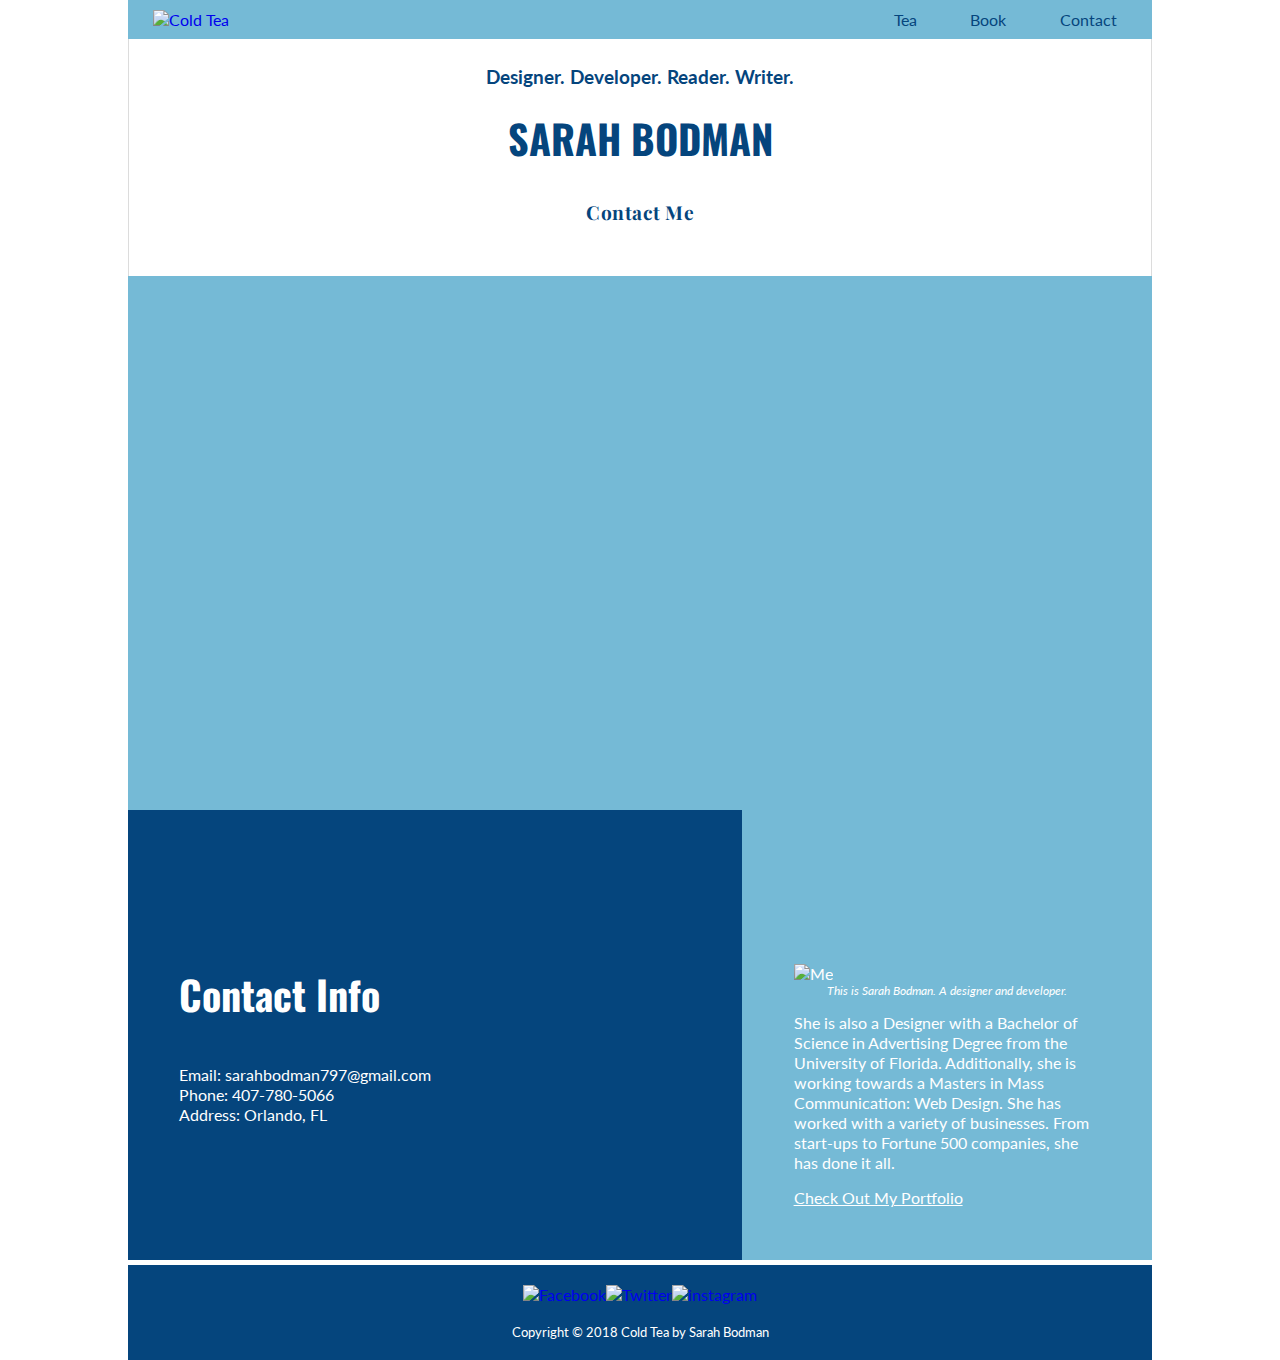
==== contact.html @ 9803128e "Fix Contact Info Email Link" ====
<!DOCTYPE html>
<html lang="en">

	<head>

		<meta charset="utf-8">

		<title> Contact - Cold Tea: A Novel by Sarah Bodman</title>

		<meta name="viewport" content="width=device-width, initial-scale=1">

		<link type="text/css" rel="stylesheet" href="styles.css" />

		<link rel="shortcut icon" href="images/site/favicon.png" type="image/png"/>

		<link href="https://fonts.googleapis.com/css?family=Lato|Oswald|Playfair+Display" rel="stylesheet">

		<script src="https://ajax.googleapis.com/ajax/libs/jquery/3.3.1/jquery.min.js"></script>


		<!--[if lt IE 9]>
			<script src="js/html5shiv-printshiv.min.js"></script>
		<![endif]-->

	</head>

	<body class="site">

		<button class="hamburger">&#9776;</button>
		<button class="cross">&#735;</button>

		<div id="container">

			<header class="contact-header">

				<div class="flex-container">
				
					<a href="index.html"><img src="images/site/cold-tea-logo.png" alt="Cold Tea" title="Cold Tea" /></a>
		

					<nav class="menu">
			            <ul>
			                <li><a href="tea.html">Tea</a></li>
			                <li><a href="book.html">Book</a></li>
			                <li><a href="contact.html">Contact</a></li>
			            </ul>   
	        		</nav>

	        		<nav class="desktop-menu">
			            <ul>
			                <li><a href="tea.html">Tea</a></li>
			                <li><a href="book.html">Book</a></li>
			                <li><a href="contact.html">Contact</a></li>
			            </ul>   
	        		</nav>
	        	</div>

        		<div class="title">
        			
					<h3> Designer. Developer. Reader. Writer.</h3>

					<h1> SARAH BODMAN </h1>

					<h2> Contact Me</h2>

        		</div>
        	</header>


        	<div class="flex-contact">


	        	<main class="contact-info">

					<h4>Contact Info</h4>

					<ul>
						<li><a href="mailto:sarahbodman797@gmail.com?Subject=BookFeedback">Email: sarahbodman797@gmail.com</a></li>
						<li>Phone: 407-780-5066</li>
						<li>Address: Orlando, FL</li>
					</ul>

				</main>

				 

				<aside class="tea">


					<figure class="mockup">
						<img src="images/contact/me.jpg" alt="Me" title="Me" />
						<figcaption> This is Sarah Bodman. A designer and developer.</figcaption>
					</figure>


					<p> She is also a Designer with a Bachelor of Science in Advertising Degree from the University of Florida. Additionally, she is working towards a Masters in Mass Communication: Web Design. She has worked with a variety of businesses. From start-ups to Fortune 500 companies, she has done it all. </p>

					<a href="http://sarahbodman.com/" target="_blank"><p class="portfolio">Check Out My Portfolio</p></a>

				</aside>
			</div>

			<footer>
				<ul>

					<li class="social"><a href="https://www.facebook.com/SarahBodman797" target="_blank"><img src="images/site/facebook.png" alt="Facebook" title="Facebook"/></a></li>

					<li class="social"><a href="https://twitter.com/SarahBodman797" target="_blank"><img src="images/site/twitter.png" alt="Twitter" title="Twitter"/></a></li>

					<li class="social"><a href="https://www.instagram.com/sbodman797/" target="_blank"><img src="images/site/instagram.png" alt="instagram" title="instagram"/></a></li>


				</ul>

				<p>Copyright &copy; 2018 Cold Tea by Sarah Bodman</p>

			</footer>

		</div>

		<script src="js/hamburger.js"></script>

	</body>

</html>
---- styles.css ----
* {
	margin: 0;
	padding: 0;
	border: 0;
	box-sizing: border-box;
}

article, aside, details, figcaption, figure, footer, header, main, nav, section, summary {
    display:block;
}

body{
  font-family: 'Lato', sans-serif;
  font-size: 1rem;
}


h1{
	font-family: 'Oswald', sans-serif;
	font-size: 1.87rem;
  color: #05457d;
  padding: 0 5% 0 5%;
}

h2{
	font-family: 'Playfair Display', serif;
	font-size: .85rem;
  color: #05457d;
  letter-spacing: .5px;
  padding: 3% 0 5% 0;
}

h3{
	font-family: 'Lato', sans-serif;
	font-size: 1rem;
  color: #05457d;
  padding: 5% 0 10% 0;
}

h4{
	font-family: 'Oswald', sans-serif;
	font-size: 1.8rem;
}

p{
	font-family: 'Lato', sans-serif;
	font-size: 1.03rem;
}

.button{
	font-family: 'Playfair Display', serif;
	font-size: 1rem;
  letter-spacing: .5px;
  padding: 2.5% 0 2.5% 0;
  background-color: #ffffff;
  width:35%;
  text-align: center;  
  margin-bottom: 5%;
}


main .button{
   color:#05457d;
   text-decoration: none;
}

.tea .button{
  color:#75bad6;
}

a{
   text-decoration: none;
}

main a:hover .button{
  background-color: #75bad6;
  color: #ffffff;
}

.tea a:hover .button{
  background-color: #05457d;
  color: #ffffff;
}



/* ********** Header ********** */

header{
	background-image:url(images/site/main-image.jpg);
  background-color: #75bad6;
  background-size:cover;
  background-repeat: no-repeat;
  background-position: center;
  height: 60vh;
}


header img{
	width: 20%;
  max-width: 100px;
  margin:5% 5% 3% 5%;
}


.title {
  background-color: #ffffff;
  border-left: solid 1px #dcdcdc;
  border-right:solid 1px #dcdcdc;
  text-align: center;
  width: 100%; 
}

.desktop-menu {
	display: none;
}




/* ******* HAMBURGER MENU STYLES ******* */
.hamburger{
  background:none;
  position:absolute;
  top:0;
  right:0;
  line-height:45px;
  margin:0% 5% 0% 0%;
  color:#05457d;
  border:0;
  font-size:1.4em;
  font-weight:bold;
  cursor:pointer;
  outline:none;
  z-index:10000000000000;
}
.cross{
  background:none;
  position:absolute;
  top:0px;
  right:0;
  margin:0% 5% 0% 0%;
  color:#05457d;
  border:0;
  font-size:3em;
  line-height:65px;
  font-weight:bold;
  cursor:pointer;
  outline:none;
  z-index:10000000000000;
}
.menu{z-index:1000000; font-weight:bold; font-size:0.8em; width:100%; background:#f1f1f1;  position:absolute; text-align:center; font-size:12px;}
.menu ul {margin: 0; padding: 0; list-style-type: none; list-style-image: none;}
.menu li {display: block;   padding:15px 0 15px 0; border-bottom:#dddddd 1px solid;}
.menu li:hover{display: block;    background:#ffffff; padding:15px 0 15px 0; border-bottom:#dddddd 1px solid;}
.menu ul li a { text-decoration:none;  margin: 0px; color:#666;}
.menu ul li a:hover {  color: #666; text-decoration:none;}
.menu a{text-decoration:none; color:#666;}
.menu a:hover{text-decoration:none; color:#666;}
/* ******* END HAMBURGER MENU STYLES ******* */





main{
  background-color: #05457d;
  color: #ffffff;
  padding: 15% 5% 5% 5%;

}

main h4{
  padding-bottom: 8%;
}

main p{
  padding-bottom: 8%;
}


.mockup img{
  width:100%;
  max-width:4000px;
}


.tea{
  background-color: #75bad6;
  color: #ffffff;
  padding: 15% 5% 5% 5%;
}

section p{
  padding-bottom: 8%;
}

footer{
  background-color:#05457d;
  color: #ffffff;
  padding:5%;
}

footer ul{
  list-style-type: none;
  text-align:center;
  display:flex;
  justify-content: center;
}

footer li{
  display:inline;
}

footer li img{
  width: 30%;
}

footer p{
  font-size:.8rem;
  text-align:center;
  padding-top: 5%;
}











/* ****************** Tea ********************* */

.tea-header{
  background-image:url(images/tea/tea-head.jpg);
}

.tea img{
  width: 100%;
  max-width: 3000px;
  padding-top: 5%;

}








/* ****************** Book ********************* */

.book-header{
  background-image:url(images/book/book-head.jpg);
}

.tea img{
  width: 100%;
  padding-top: 5%;
}

.chapter-one p{
  line-height: 1.6;
}

.tea h4{
  padding-bottom: 8%;
}






/* ****************** Contact ********************* */

.contact-header{
  background-image:url(images/contact/contact-head.jpg);
}


.contact-info ul{
  list-style-type: none;
  font-family: 'Lato', sans-serif;
  font-size: 1.03rem;
}

.contact-info a{
  color: #ffffff;
  text-decoration: none;
}

.tea figure img{
  width: 100%;
  padding-top: 0%;
}

figure img{
  width: 1000px;
  padding:0%;
}

figcaption{
  font-size: .75rem;
  font-style: italic;
  text-align: center; 
}

aside p{
  padding-top:5%;
  font-family: 'Lato', sans-serif;
  font-size: 1.03rem;
}

.portfolio {
  padding-top: 5%;
  color: #ffffff;
  text-decoration: underline;
}











@media (min-width: 300px) and (max-width: 305px){
    .chapter-one p{
      font-size: 1rem;
    }
  }



/* ******** start 365 ********** */

@media (min-width: 365px){
  h1{
    font-size: 2rem;
    padding:0 10% 0 10%;
  }

}






/* ******** start 380 ********** */

@media (min-width: 380px){
  h1{
    padding:0 16% 0 16%;
  }


  footer li img{
  width: 20%;
}
}






/* ******** start 420 ********** */

@media (min-width: 420px){
  h1{
    padding:0 19% 0 19%;
  }

  footer li img{
    width: 15%;
  }
}






/* ******** start 517 ********** */

@media (min-width: 517px){
  h1{
    padding:0 5% 0 5%;
  }

  header {
    height: 80vh;
  }

  header img{
    margin:3% 5% 2% 5%;
  }

  h3{
     padding: 2.5% 0 2% 0;
  }

  .title {
    background-color: #ffffff;
    text-align: center;
    width: 100%;
  }

  footer{
    padding:2%;
  }

  footer p{
    padding-top: 2%;
  }


  footer li img{
    width: 12%;
  }

}





/* ******** start 620 ********** */

@media (min-width: 620px){
   header img{
    margin:1.5% 5% 1.5% 5%;
  }

  footer li img{
    width: 10%;
  }


  .desktop-menu{
    display: inline-block;
    text-align: right;
    padding: 1%;
    width: 100%;
  }

  .flex-container {
    display: flex;
    align-items:center;
  }

  .flex-container a{
    width:100%;
  }

  .menu, .hamburger, .cross{
    display: none;
  }

  .desktop-menu ul{ 
    list-style-type: none;
  }


  .desktop-menu ul li{
    display: inline;
    padding: 5%;
  }

  .desktop-menu ul li a{
    color: #05457d;
    text-decoration: none;
  }

  .flex-contact{
    display: flex;
  }

  .flex-contact main{
    width: 60%;
    border-bottom: solid #ffffff 5px;
  }

  .flex-contact aside{
    width: 40%;
    border-bottom: solid #ffffff 5px;
  }

}









/* ******** start 800 ********** */

@media (min-width: 800px){
  header {
    height: 80vh;
  }

  header img{
    margin:1.3% 5% 1.3% 5%;
  }


  footer li img{
    width: 7%;
  }
}










/* ******** start 1024 ********** */

@media (min-width: 1024px){

  header {
    height: 90vh;
  }

  header img{
    margin:1.5% 5% 1.5% 5%;
  }


  h1{
    font-size: 2.5rem;
  }

  h2{
    font-size: 1.2rem;
  }

  h3{
    font-size:1.2rem;
  }

  h4{
    font-size:2.5rem;
  }

  p{
    font-size:1.3rem;
  }

  .button{
    font-size:1.3rem;
    width:20%;
    padding: 1% 0 1% 0;
  }

  footer li img{
    width: 8%;
  }

  #container{
    margin: auto;
    width: 1024px;
  }
}
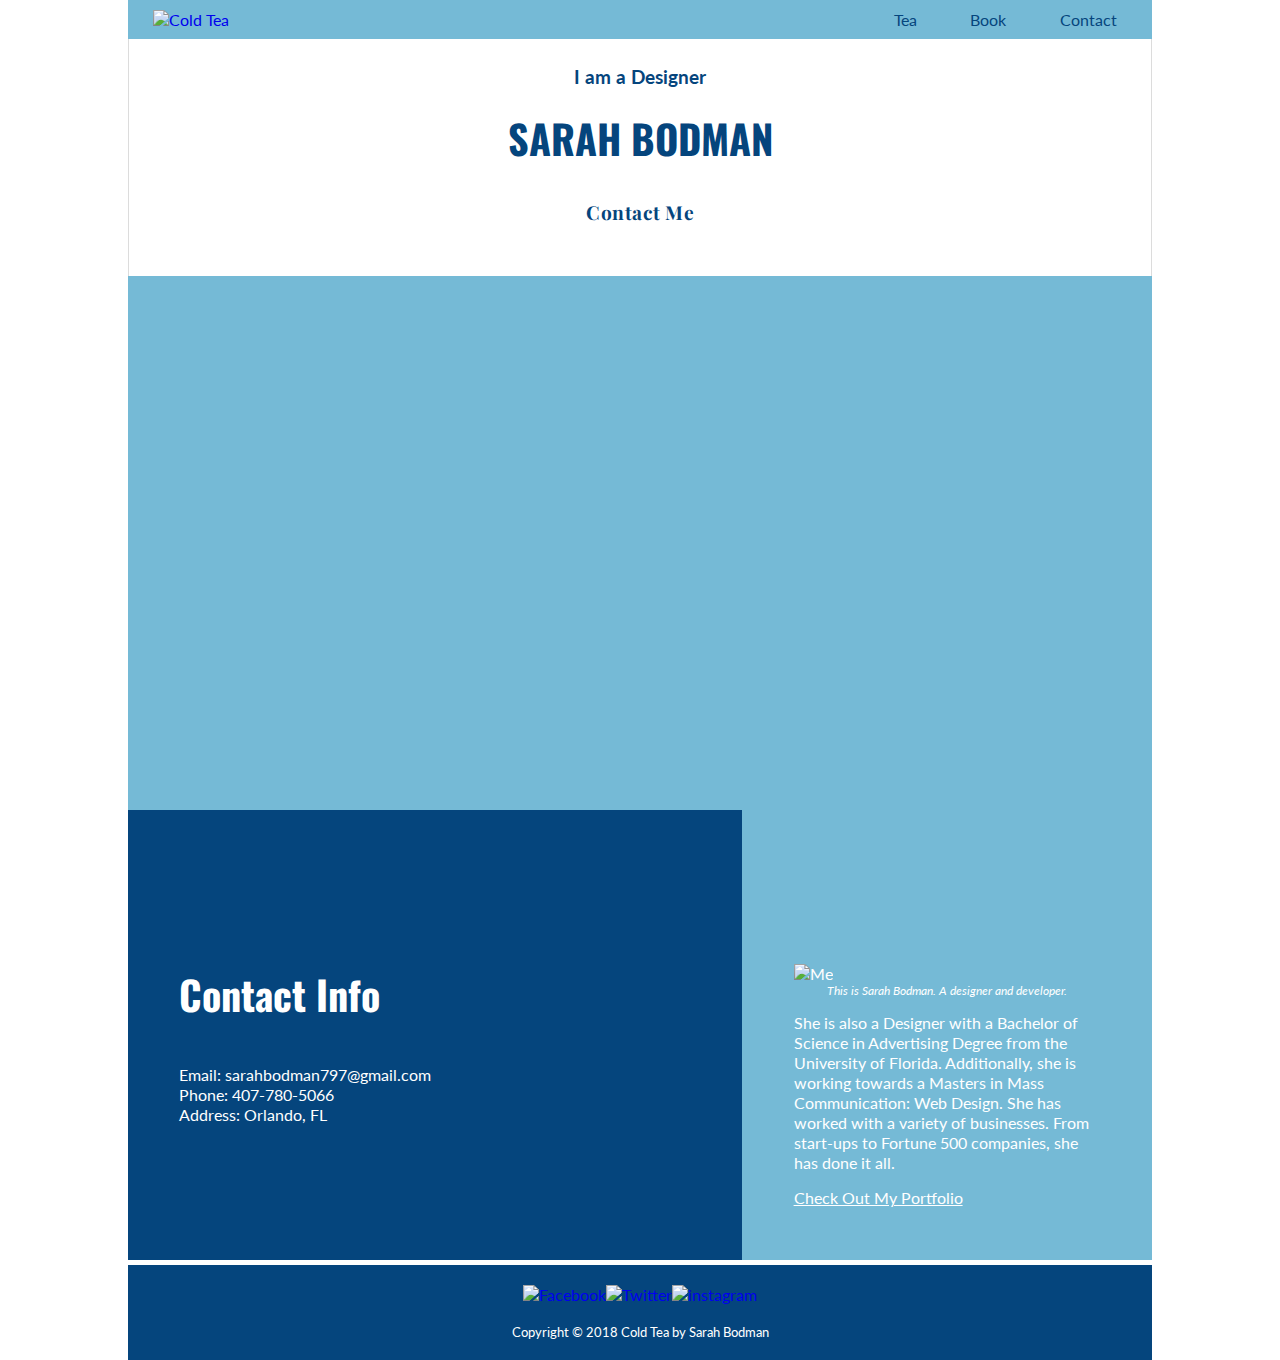
==== commit e9c2c07d: "Contact Page Text JQuery" ====
--- a/contact.html
+++ b/contact.html
@@ -16,6 +16,7 @@
 		<link href="https://fonts.googleapis.com/css?family=Lato|Oswald|Playfair+Display" rel="stylesheet">
 
 		<script src="https://ajax.googleapis.com/ajax/libs/jquery/3.3.1/jquery.min.js"></script>
+
 
 
 		<!--[if lt IE 9]>
@@ -57,7 +58,7 @@
 
         		<div class="title">
         			
-					<h3> Designer. Developer. Reader. Writer.</h3>
+					<h3> I am a <span class="rotate">Designer, Developer, Reader, Writer</span></h3>
 
 					<h1> SARAH BODMAN </h1>
 
@@ -120,6 +121,9 @@
 
 		<script src="js/hamburger.js"></script>
 
+		<script src="js/jquery.simple-text-rotator.js"></script>
+
+
 	</body>
 
 </html>